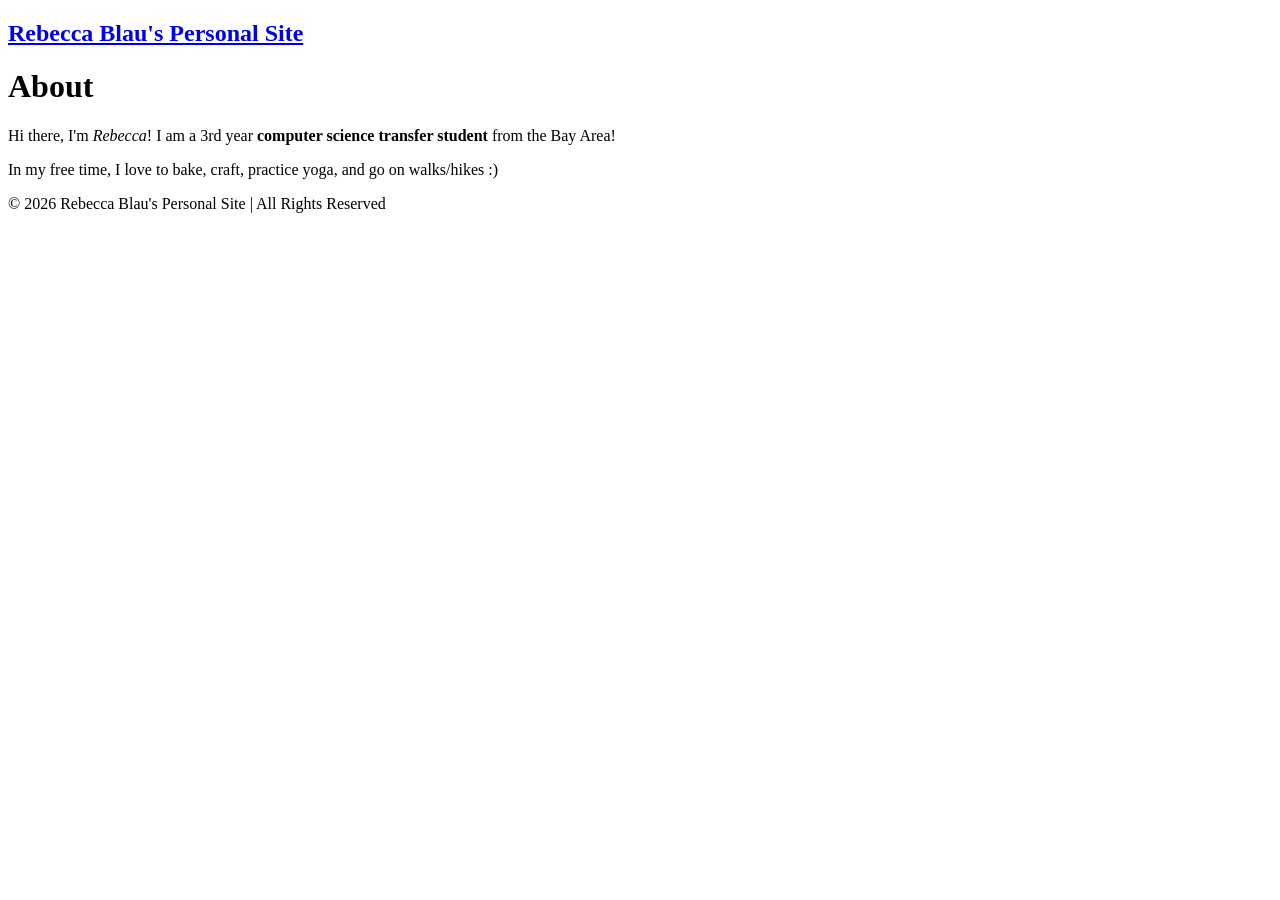
==== index.html @ 18f506b9 "feat: adding hyperlink to all html files" ====
<!doctype html>
<html>
  <head>
    <title>Rebecca's Personal Site</title>
  </head>
  <body>
    <nav class="navbar"><h1 class="logo"><a href="index.html">Rebecca Blau's Personal Site</a></h1></nav>
    <main>
      <h1 class="about-page">About</h1>
      <div class="about">
        <div class="about-image"></div>
        <div class="about-text">
          <p>
            Hi there, I'm <em>Rebecca</em>! I am a 3rd year
            <strong>computer science transfer student</strong> from the Bay
            Area!
          </p>
          <p>
            In my free time, I love to bake, craft, practice yoga, and go on
            walks/hikes :)
          </p>
        </div>
      </div>
    </main>
    <footer class="footer">© 2026 Rebecca Blau's Personal Site | All Rights Reserved</footer>
  </body>
</html>
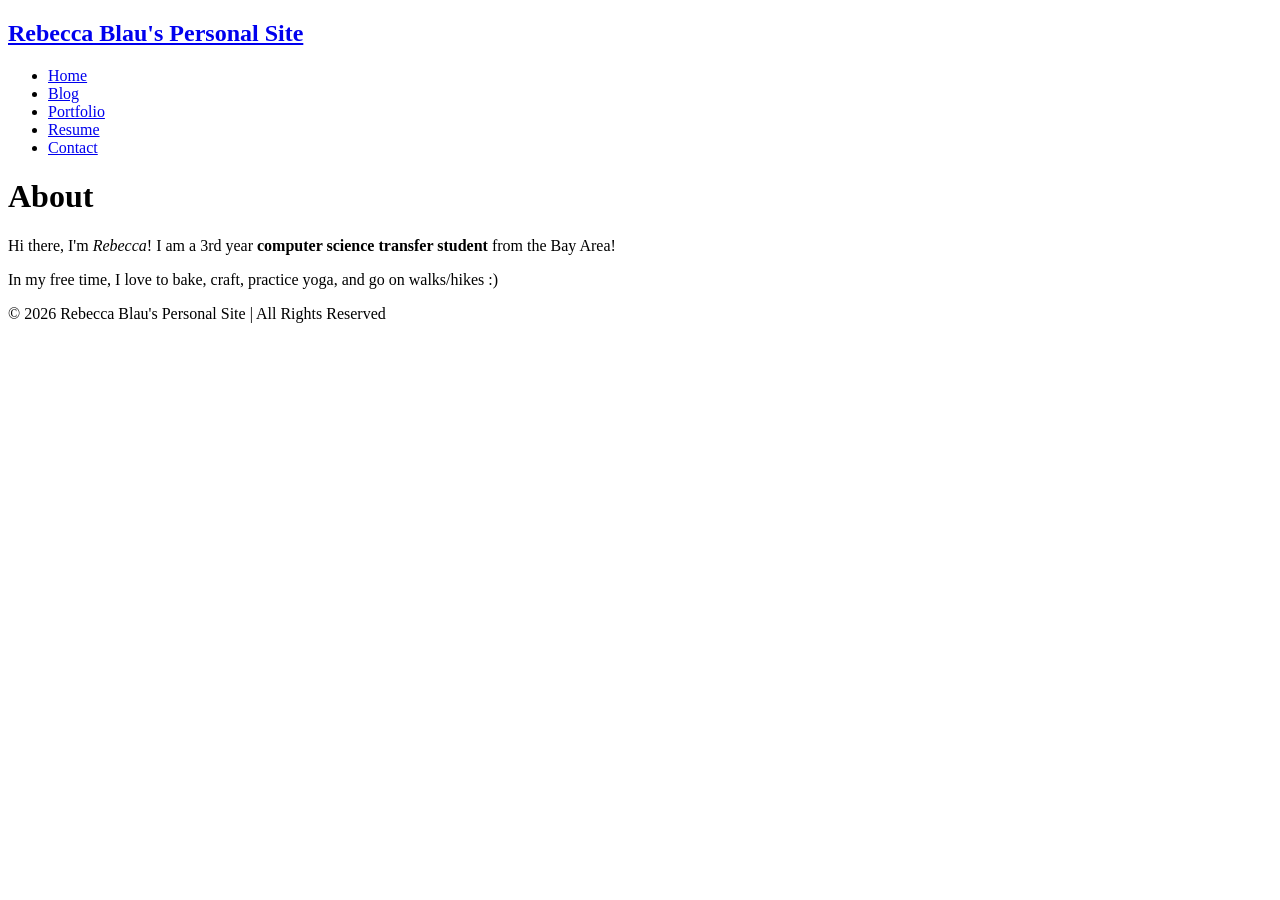
==== commit 4f0ec121: "feat: adding navbar to each html file" ====
--- a/index.html
+++ b/index.html
@@ -4,7 +4,18 @@
     <title>Rebecca's Personal Site</title>
   </head>
   <body>
-    <nav class="navbar"><h1 class="logo"><a href="index.html">Rebecca Blau's Personal Site</a></h1></nav>
+    <nav class="navbar">
+      <h1 class="logo">
+        <a href="index.html">Rebecca Blau's Personal Site</a>
+      </h1>
+      <ul class="nav-list">
+        <li><a href="index.html">Home</a></li>
+        <li><a href="blog.html">Blog</a></li>
+        <li><a href="portfolio.html">Portfolio</a></li>
+        <li><a href="resume.html">Resume</a></li>
+        <li><a href="contact.html">Contact</a></li>
+      </ul>
+    </nav>
     <main>
       <h1 class="about-page">About</h1>
       <div class="about">
@@ -22,6 +33,8 @@
         </div>
       </div>
     </main>
-    <footer class="footer">© 2026 Rebecca Blau's Personal Site | All Rights Reserved</footer>
+    <footer class="footer">
+      © 2026 Rebecca Blau's Personal Site | All Rights Reserved
+    </footer>
   </body>
 </html>
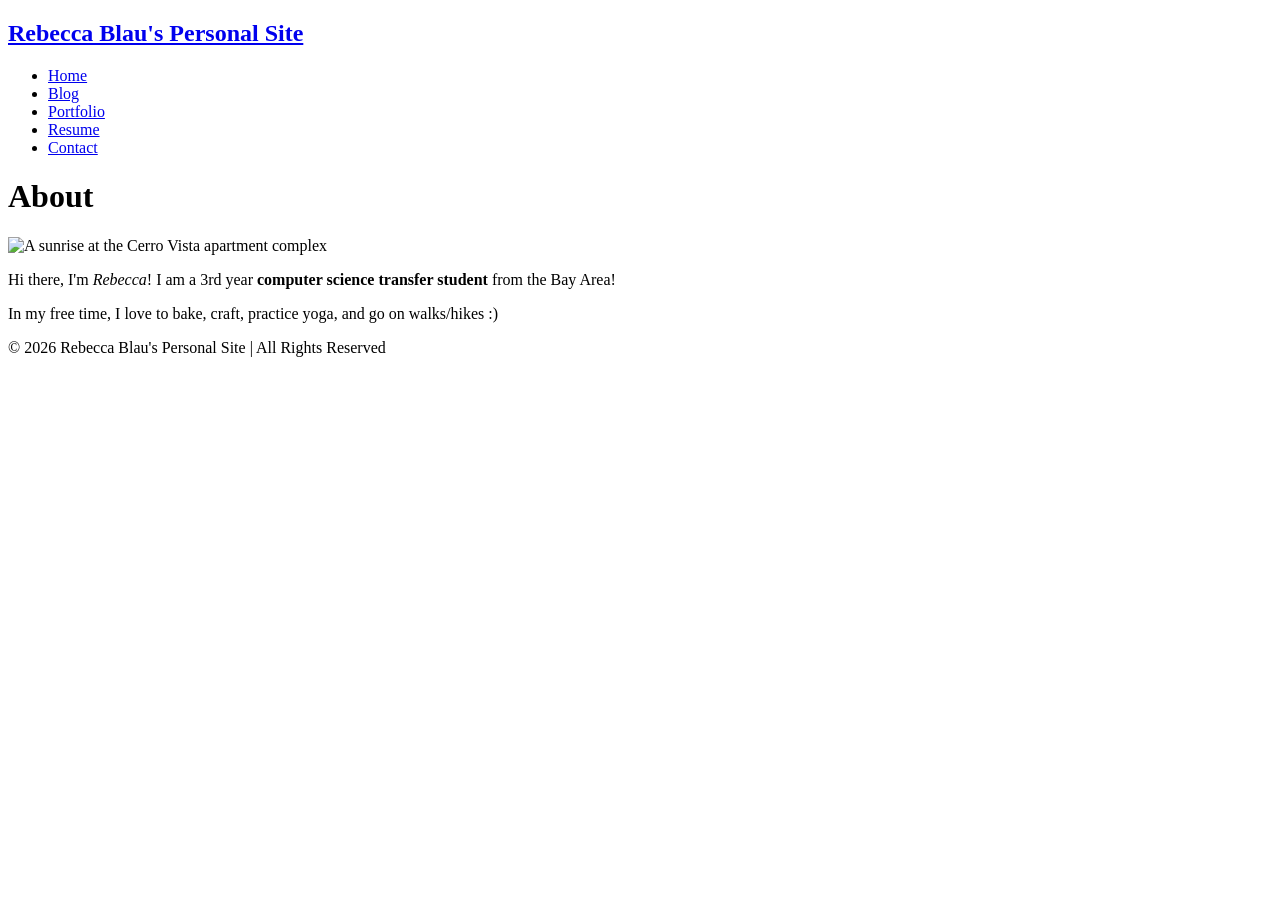
==== commit 6e4739de: "feat: adding image to index.html" ====
--- a/index.html
+++ b/index.html
@@ -19,7 +19,7 @@
     <main>
       <h1 class="about-page">About</h1>
       <div class="about">
-        <div class="about-image"></div>
+        <div class="about-image"><img src="cerroVisaSunrise.jpg" alt="A sunrise at the Cerro Vista apartment complex"></div>
         <div class="about-text">
           <p>
             Hi there, I'm <em>Rebecca</em>! I am a 3rd year
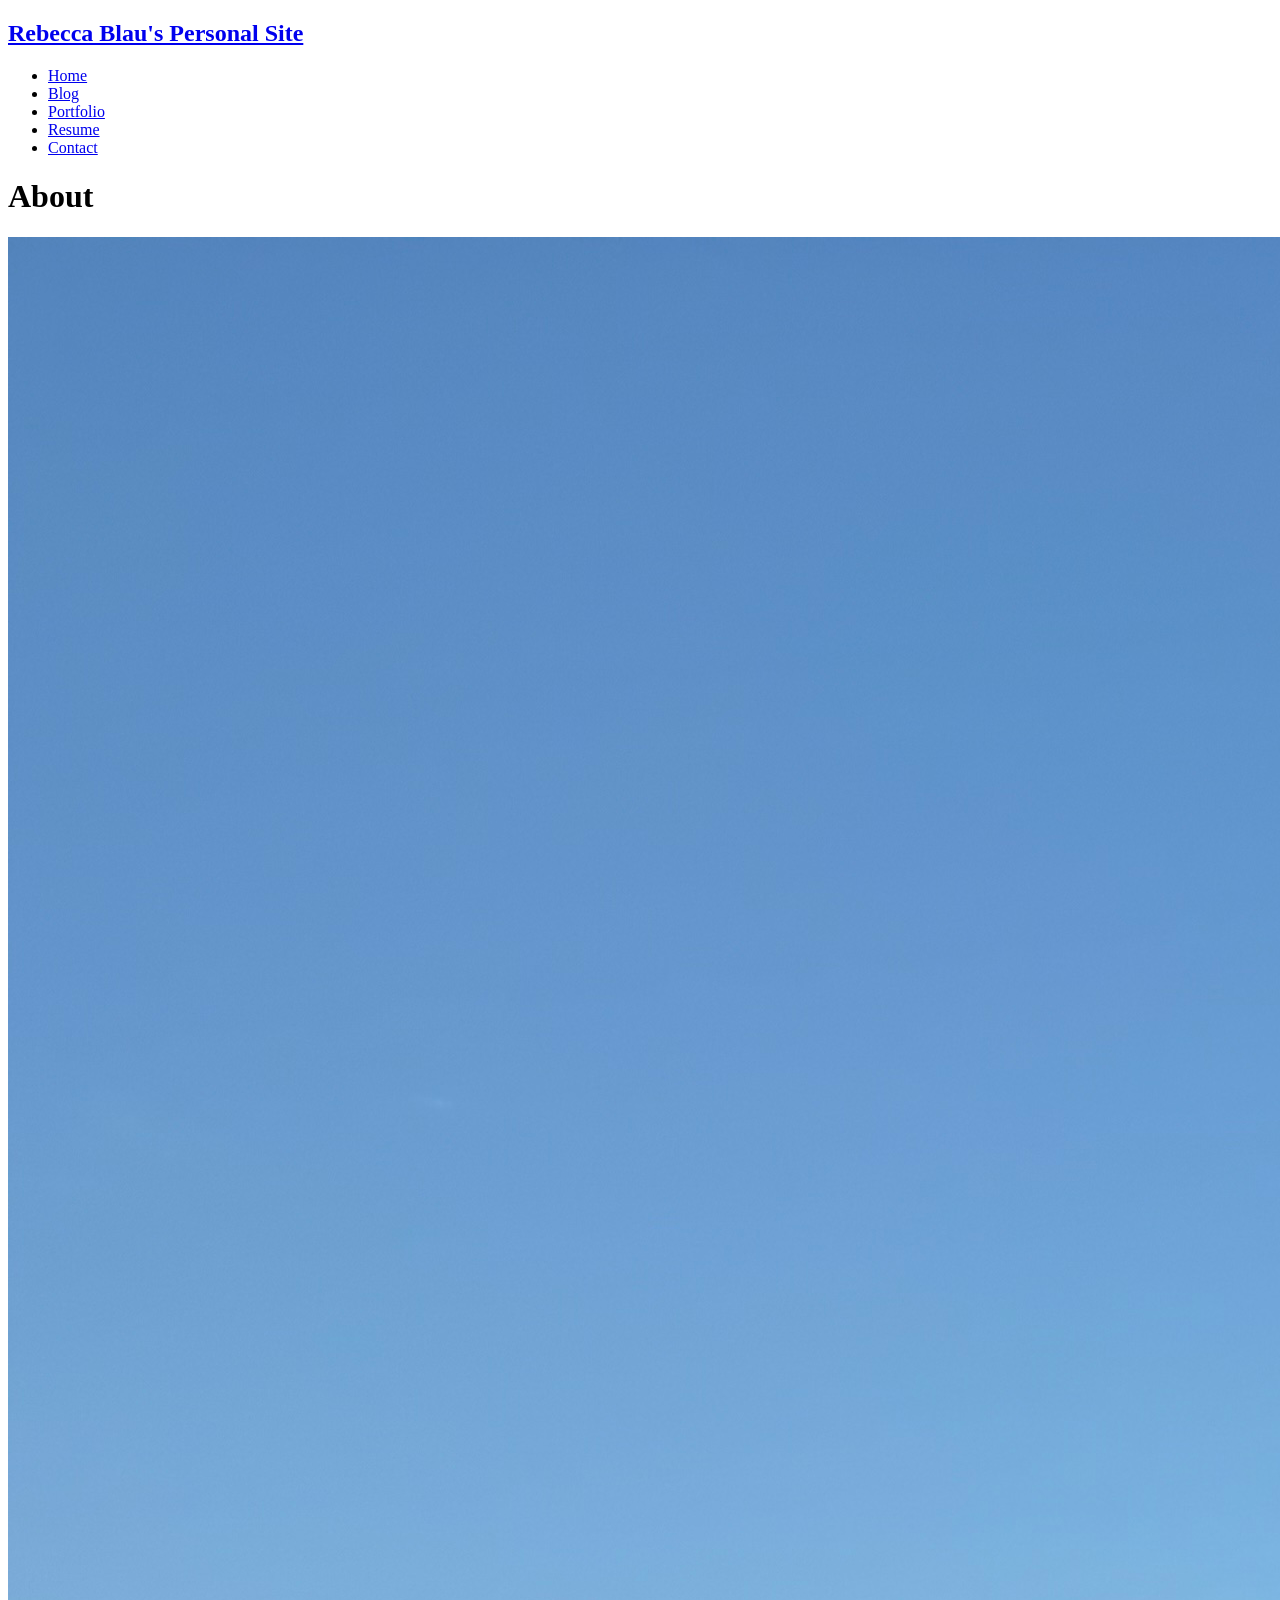
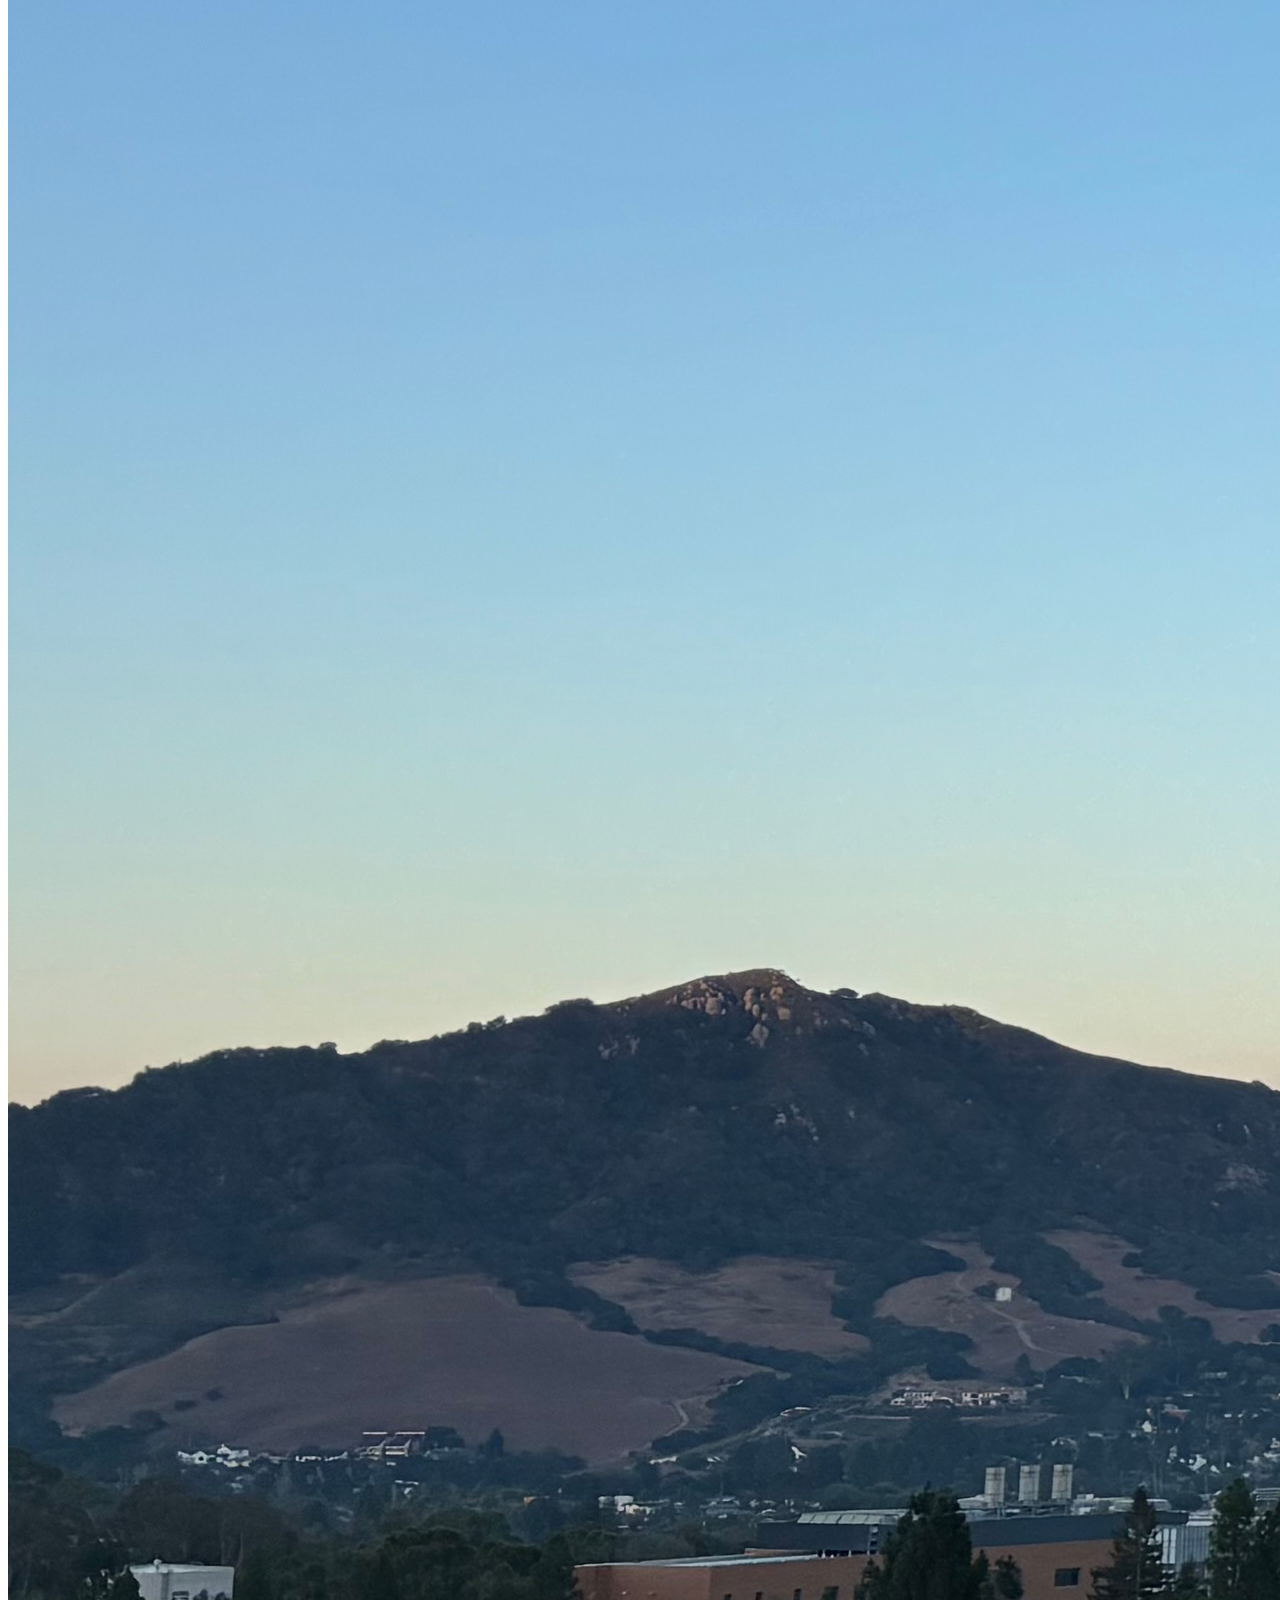
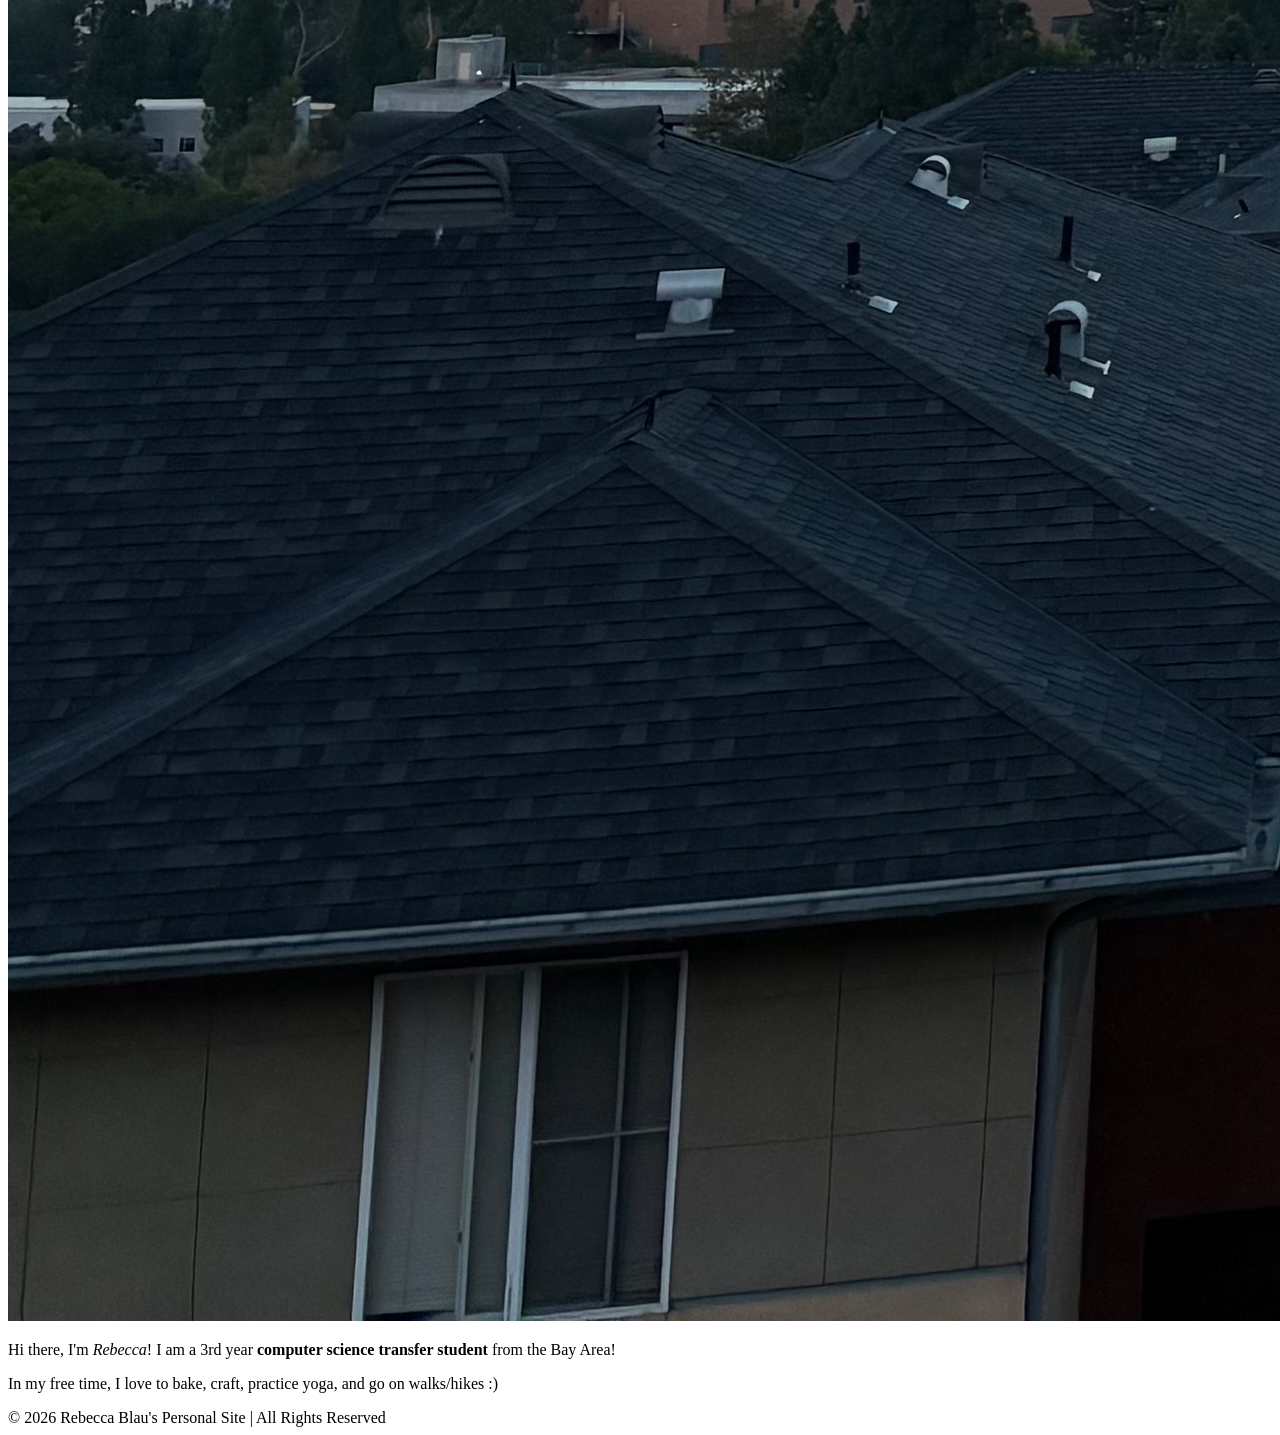
==== commit c510acda: "fix: changed pathname for image in index.html" ====
--- a/index.html
+++ b/index.html
@@ -19,7 +19,7 @@
     <main>
       <h1 class="about-page">About</h1>
       <div class="about">
-        <div class="about-image"><img src="cerroVisaSunrise.jpg" alt="A sunrise at the Cerro Vista apartment complex"></div>
+        <div class="about-image"><img src="cerroVistaSunrise.jpg" alt="A sunrise at the Cerro Vista apartment complex"></div>
         <div class="about-text">
           <p>
             Hi there, I'm <em>Rebecca</em>! I am a 3rd year
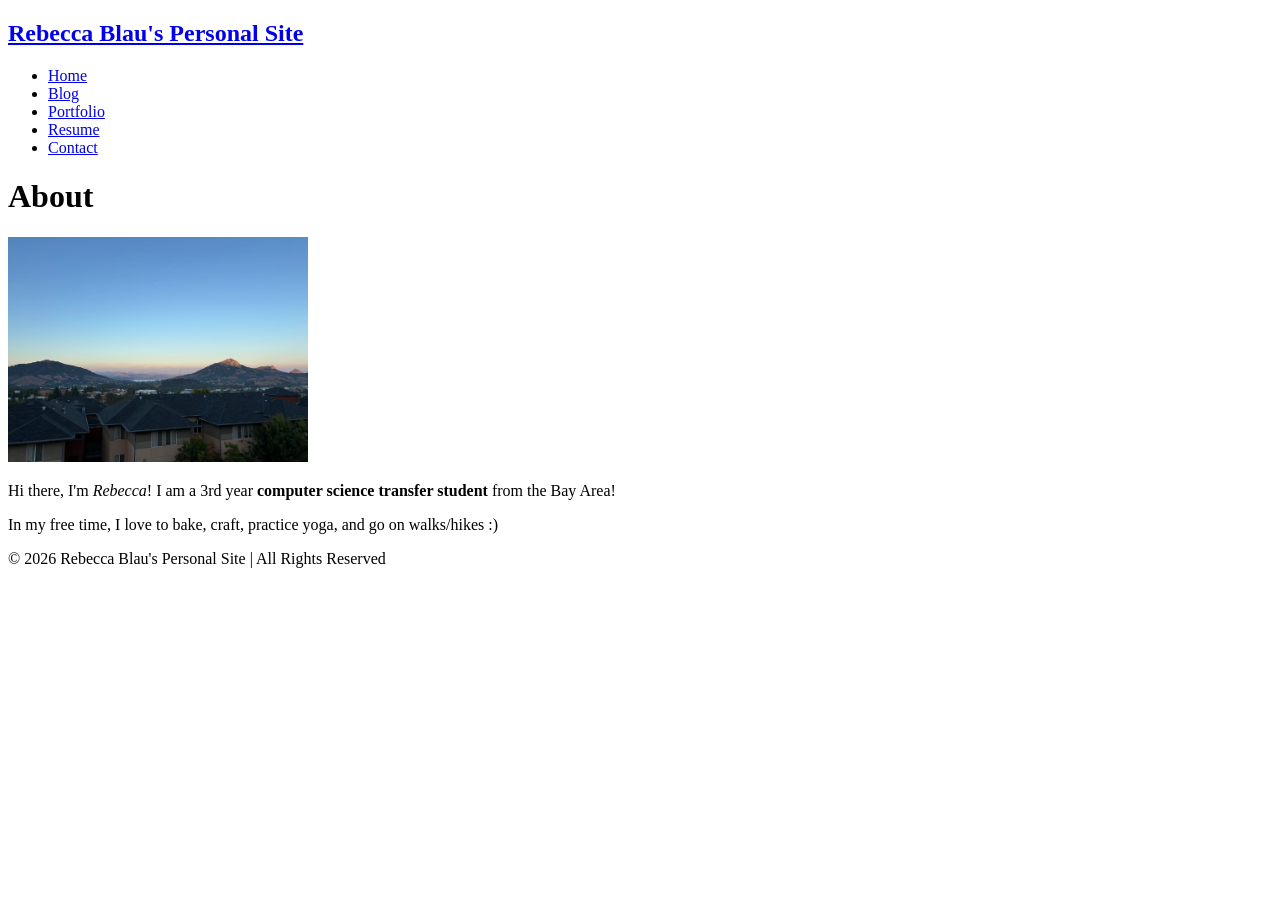
==== commit 4babfe74: "feat: added to portfolio" ====
--- a/index.html
+++ b/index.html
@@ -19,7 +19,7 @@
     <main>
       <h1 class="about-page">About</h1>
       <div class="about">
-        <div class="about-image"><img src="cerroVistaSunrise.jpg" alt="A sunrise at the Cerro Vista apartment complex"></div>
+        <div class="about-image"><img src="cerroVistaSunrise.jpg" alt="A sunrise at the Cerro Vista apartment complex" width="300px"></div>
         <div class="about-text">
           <p>
             Hi there, I'm <em>Rebecca</em>! I am a 3rd year
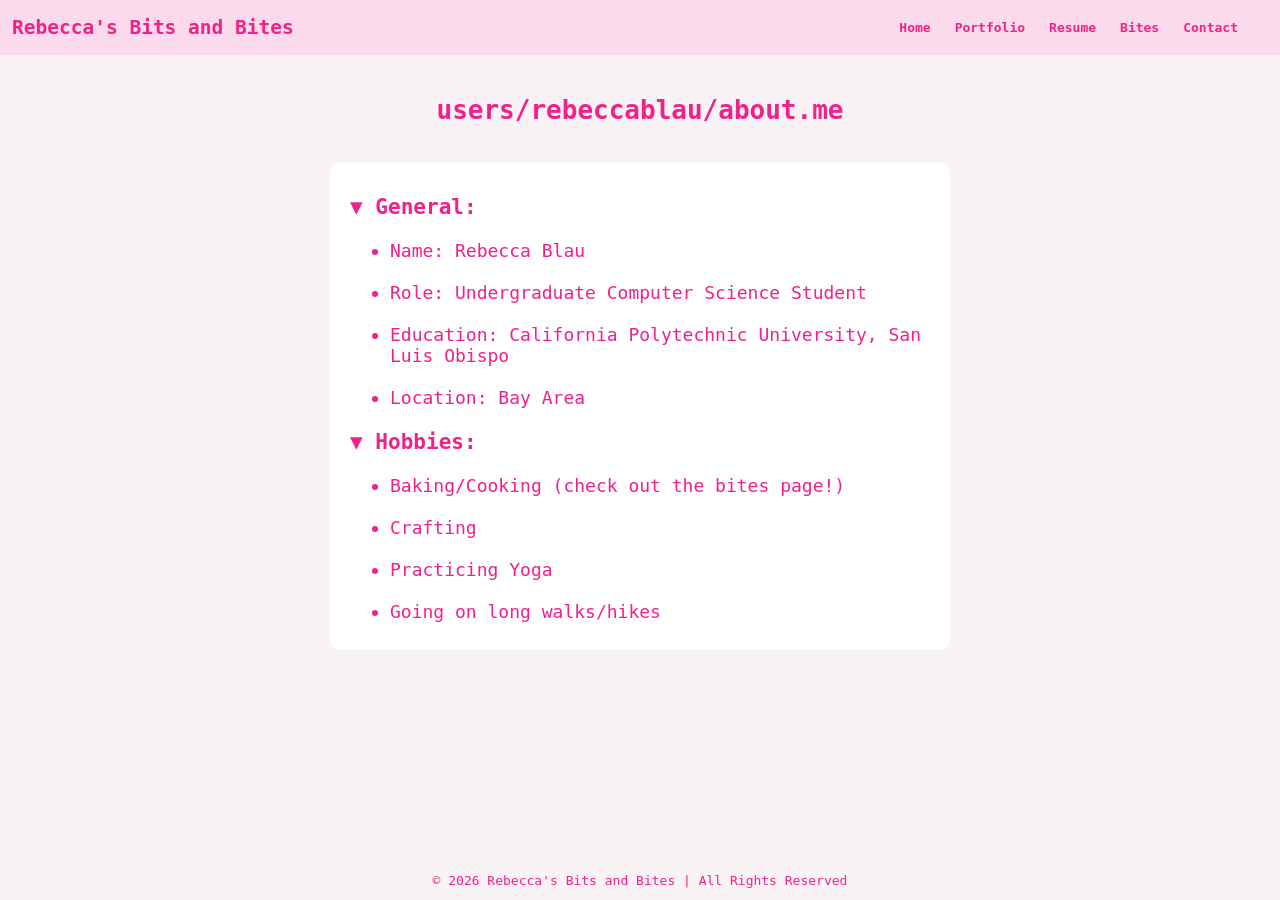
==== commit 6d51ff31: "feat: starting to style each html page" ====
--- a/index.html
+++ b/index.html
@@ -1,40 +1,45 @@
 <!doctype html>
 <html>
   <head>
-    <title>Rebecca's Personal Site</title>
+    <title>Rebecca's Bits and Bites</title>
+    <link rel="stylesheet" href="styles.css" />
   </head>
   <body>
     <nav class="navbar">
       <h1 class="logo">
-        <a href="index.html">Rebecca Blau's Personal Site</a>
+        <a href="index.html">Rebecca's Bits and Bites</a>
       </h1>
       <ul class="nav-list">
         <li><a href="index.html">Home</a></li>
-        <li><a href="blog.html">Blog</a></li>
         <li><a href="portfolio.html">Portfolio</a></li>
         <li><a href="resume.html">Resume</a></li>
+        <li><a href="blog.html">Bites</a></li>
         <li><a href="contact.html">Contact</a></li>
       </ul>
     </nav>
     <main>
-      <h1 class="about-page">About</h1>
+      <h1 class="about-page">users/rebeccablau/about.me</h1>
       <div class="about">
-        <div class="about-image"><img src="cerroVistaSunrise.jpg" alt="A sunrise at the Cerro Vista apartment complex" width="300px"></div>
         <div class="about-text">
-          <p>
-            Hi there, I'm <em>Rebecca</em>! I am a 3rd year
-            <strong>computer science transfer student</strong> from the Bay
-            Area!
-          </p>
-          <p>
-            In my free time, I love to bake, craft, practice yoga, and go on
-            walks/hikes :)
-          </p>
+          <h3>▼ General:</h3>
+          <ul>
+            <li>Name: Rebecca Blau</li><br>
+            <li>Role: Undergraduate Computer Science Student</li><br>
+            <li>Education: California Polytechnic University, San Luis Obispo</li><br>
+            <li>Location: Bay Area</li>
+          </ul>
+          <h3>▼ Hobbies:</h3>
+          <ul>
+            <li>Baking/Cooking (check out the bites page!)</li><br>
+            <li>Crafting</li><br>
+            <li>Practicing Yoga</li><br>
+            <li>Going on long walks/hikes</li>
+          </ul>
         </div>
       </div>
     </main>
     <footer class="footer">
-      © 2026 Rebecca Blau's Personal Site | All Rights Reserved
+      © 2026 Rebecca's Bits and Bites | All Rights Reserved
     </footer>
   </body>
 </html>
--- a/styles.css
+++ b/styles.css
@@ -0,0 +1,189 @@
+body {
+  background: rgb(249, 243, 246);
+  color: rgb(242, 32, 137);
+  min-height: 100vh;
+  padding: 0;
+  margin: 0;
+  font-family: monospace;
+  display: flex;
+  flex-direction: column;
+}
+
+main {
+  flex: 1;
+  padding-bottom: 40px;
+}
+
+a {
+  color: rgb(242, 32, 137);
+}
+
+a:visited {
+  color: rgb(208, 12, 110);
+}
+
+.navbar {
+  position: -webkit-sticky;
+  position: sticky;
+  top: 0;
+  width: 100%;
+  height: 7%;
+  z-index: 10;
+
+  display: flex;
+  justify-content: space-between;
+  align-items: center;
+  text-align: center;
+
+  background-color: rgb(251, 219, 235);
+  padding: 0px 0px;
+}
+
+.nav-list {
+  display: flex;
+  flex-direction: row;
+  position: relative;
+  right: 30px;
+  list-style: none;
+}
+
+.navbar a {
+  color: rgb(242, 32, 137);
+  font-weight: bold;
+  margin: 0 12px;
+  text-decoration: none;
+  font-family: monospace;
+}
+
+.navbar a:hover {
+  color: rgb(208, 12, 110);
+}
+
+.navbar a:active {
+  color: rgb(208, 12, 110);
+}
+
+/* ABOUT PAGE */
+
+.about {
+  display: flex;
+  flex-direction: column;
+  align-items: center;
+  padding: 20px;
+}
+
+.about-page {
+  text-align: center;
+  margin-top: 40px;
+}
+
+.about-image img {
+  width: 250px;
+  height: 250px;
+}
+
+.about-text {
+  width: 600px;
+  font-size: 18px;
+  background-color: white;
+  padding-left: 20px;
+  padding-top: 10px;
+  padding-bottom: 10px;
+  border-radius: 10px;
+}
+
+/* RESUME PAGE */
+
+.resume-page {
+  display: flex;
+  justify-content: center;
+  margin-top: 40px;
+  margin-bottom: 0px;
+}
+
+.resume {
+  display: flex;
+  flex-direction: column;
+  justify-content: center;
+  align-items: center;
+  gap: 40px;
+}
+
+.resume-details {
+  display: flex;
+  flex-direction: column;
+  justify-content: center;
+  background-color: white;
+  border-radius: 10px;
+  padding: 10px 20px;
+  width: 1000px;
+}
+
+.entry-info {
+  text-indent: 30px;
+}
+
+.course-list {
+  list-style-type: none;
+}
+
+/* CONTACT PAGE */
+
+.contact-page {
+    margin: 0px;
+}
+
+.contact {
+  margin-top: 40px;
+  display: flex;
+  flex-direction: column;
+  align-items: center;
+  justify-content: center;
+  gap: 40px;
+}
+
+.contact-info {
+  background-color: white;
+  padding: 20px;
+  border-radius: 10px;
+  font-size: 18px;
+}
+
+/* #contact-form {
+  font-size: 18px;
+}
+
+input,
+textarea {
+  border-radius: 7px;
+  border: none;
+  font-size: 18px;
+  padding: 10px;
+}
+
+button {
+  border-radius: 7px;
+  border: none;
+  background-color: white;
+  color: rgb(242, 32, 137);
+  font-family: monospace;
+  padding: 10px;
+}
+
+button:hover {
+  border-radius: 7px;
+  border: none;
+  background-color: rgb(242, 32, 137);
+  color: white;
+  font-family: monospace;
+  padding: 10px;
+} */
+
+.footer {
+  display: flex;
+  justify-content: center;
+  align-items: center;
+  color: rgb(242, 32, 137);
+  width: 100%;
+  height: 2.5rem;
+}
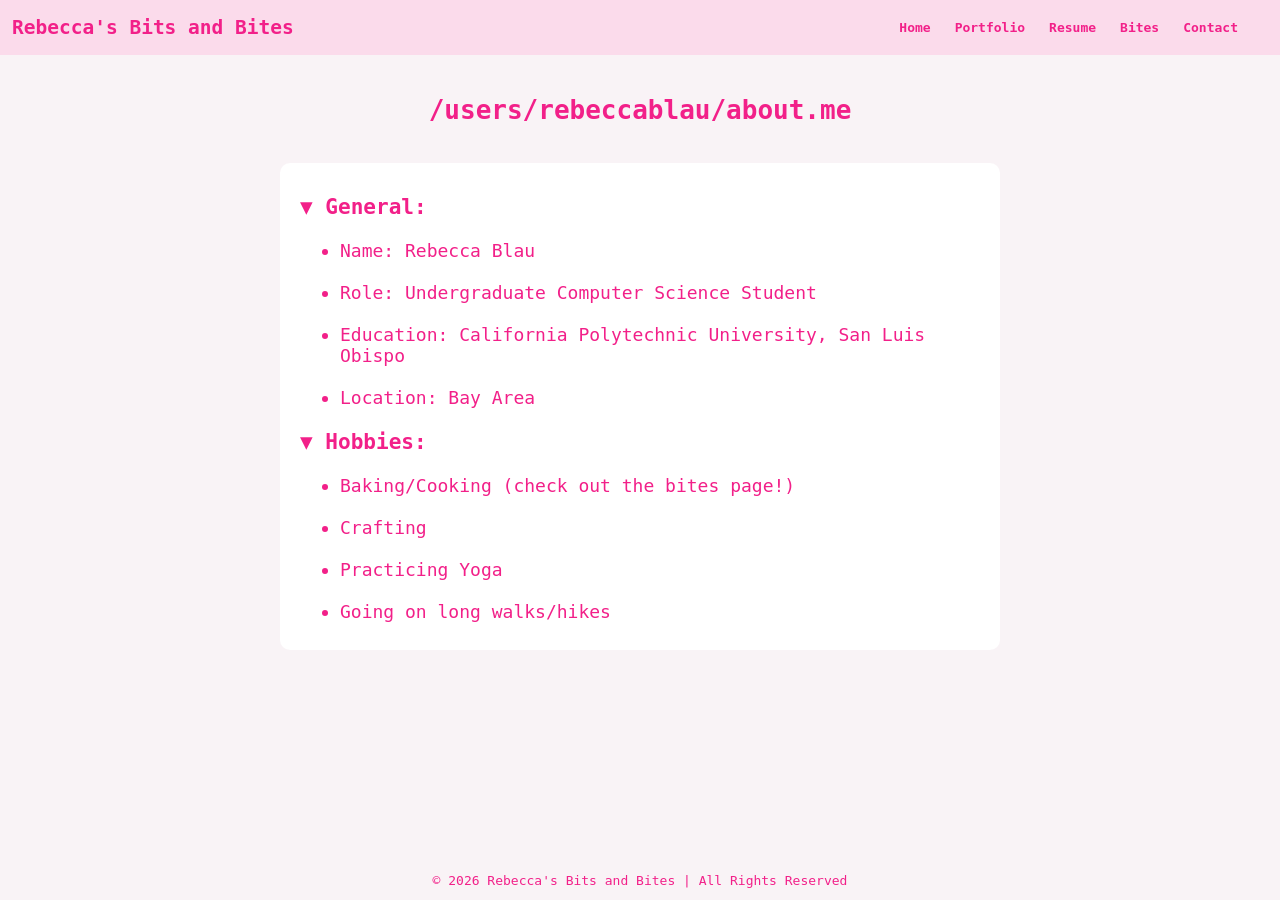
==== commit 126c5f1a: "feat: adding new photos and building the blog" ====
--- a/index.html
+++ b/index.html
@@ -18,7 +18,7 @@
       </ul>
     </nav>
     <main>
-      <h1 class="about-page">users/rebeccablau/about.me</h1>
+      <h1 class="about-page">/users/rebeccablau/about.me</h1>
       <div class="about">
         <div class="about-text">
           <h3>▼ General:</h3>
--- a/styles.css
+++ b/styles.css
@@ -83,7 +83,7 @@
 }
 
 .about-text {
-  width: 600px;
+  width: 700px;
   font-size: 18px;
   background-color: white;
   padding-left: 20px;
@@ -92,24 +92,24 @@
   border-radius: 10px;
 }
 
-/* RESUME PAGE */
-
-.resume-page {
+/* PORTFOLIO PAGE */
+
+.portfolio {
+  display: flex;
+  flex-direction: column;
+  justify-content: center;
+  align-items: center;
+  gap: 40px;
+}
+
+.portfolio-page {
   display: flex;
   justify-content: center;
   margin-top: 40px;
   margin-bottom: 0px;
 }
 
-.resume {
-  display: flex;
-  flex-direction: column;
-  justify-content: center;
-  align-items: center;
-  gap: 40px;
-}
-
-.resume-details {
+.portfolio-details {
   display: flex;
   flex-direction: column;
   justify-content: center;
@@ -119,6 +119,38 @@
   width: 1000px;
 }
 
+li.entry-info {
+  text-indent: 0px;
+  list-style-type: none;
+}
+
+/* RESUME PAGE */
+
+.resume {
+  display: flex;
+  flex-direction: column;
+  justify-content: center;
+  align-items: center;
+  gap: 40px;
+}
+
+.resume-page {
+  display: flex;
+  justify-content: center;
+  margin-top: 40px;
+  margin-bottom: 0px;
+}
+
+.resume-details {
+  display: flex;
+  flex-direction: column;
+  justify-content: center;
+  background-color: white;
+  border-radius: 10px;
+  padding: 10px 20px;
+  width: 1000px;
+}
+
 .entry-info {
   text-indent: 30px;
 }
@@ -127,19 +159,58 @@
   list-style-type: none;
 }
 
+/* BLOG PAGE */
+
+.blog {
+  margin-top: 40px;
+  display: flex;
+  flex-direction: column;
+  align-items: center;
+  justify-content: center;
+  gap: 40px;
+}
+
+.blog-page {
+  margin: 0px;
+}
+
+.blog-content {
+    display: flex;
+    flex-direction: row;
+    gap: 50px;
+}
+
+.blog-post {
+    display: flex;
+    flex-direction: column;
+    justify-content: center;
+    background-color: white;
+    padding: 20px;
+    width: 300px;
+    border-radius: 10px;
+}
+
+.recipe {
+    margin-bottom: 0px;
+}
+
+.blog-post img {
+    height: 300px;
+}
+
 /* CONTACT PAGE */
 
+.contact {
+  margin-top: 40px;
+  display: flex;
+  flex-direction: column;
+  align-items: center;
+  justify-content: center;
+  gap: 40px;
+}
+
 .contact-page {
-    margin: 0px;
-}
-
-.contact {
-  margin-top: 40px;
-  display: flex;
-  flex-direction: column;
-  align-items: center;
-  justify-content: center;
-  gap: 40px;
+  margin: 0px;
 }
 
 .contact-info {
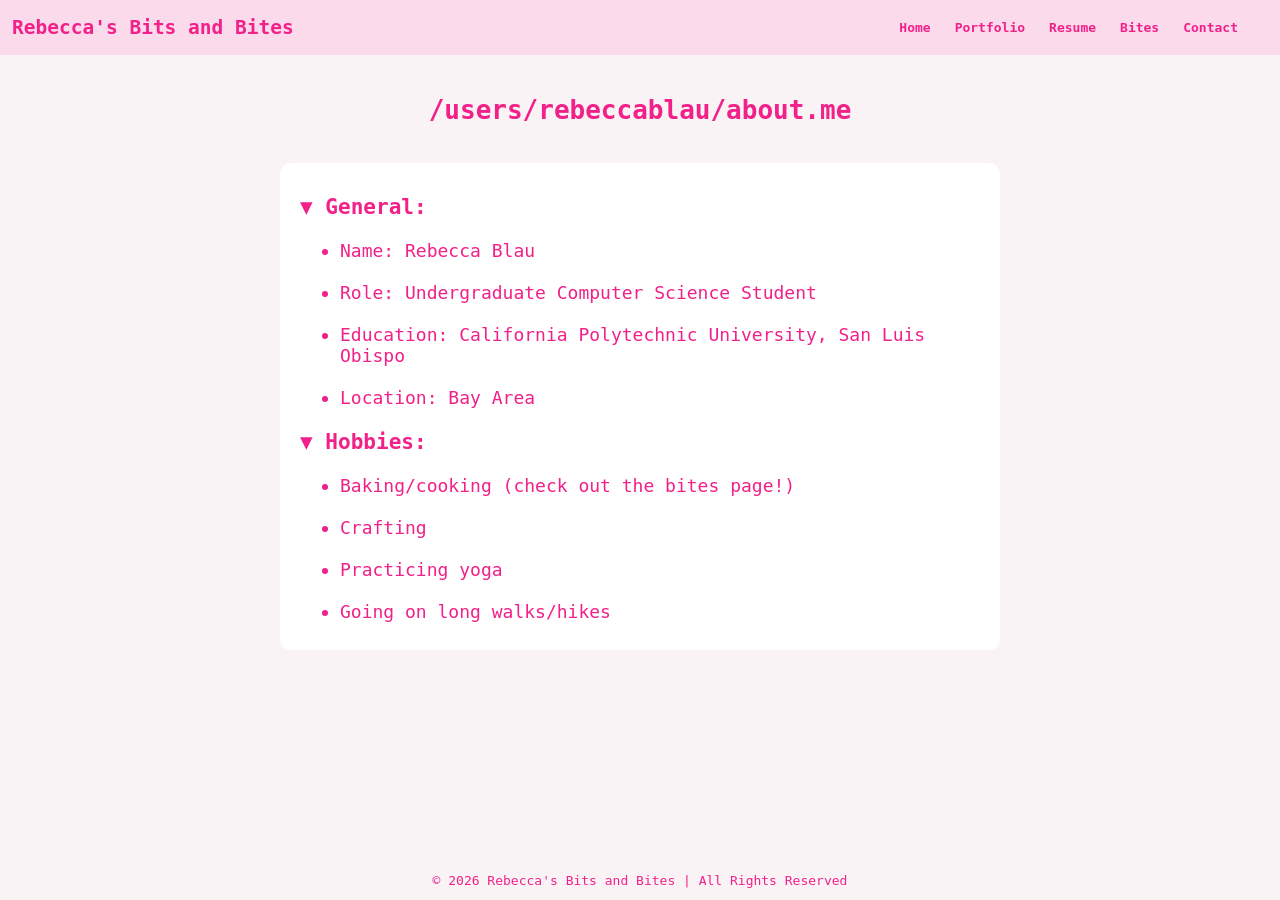
==== commit 8dddfe03: "feat: created images folder and made final edits to blog page" ====
--- a/index.html
+++ b/index.html
@@ -30,9 +30,9 @@
           </ul>
           <h3>▼ Hobbies:</h3>
           <ul>
-            <li>Baking/Cooking (check out the bites page!)</li><br>
+            <li>Baking/cooking (check out the bites page!)</li><br>
             <li>Crafting</li><br>
-            <li>Practicing Yoga</li><br>
+            <li>Practicing yoga</li><br>
             <li>Going on long walks/hikes</li>
           </ul>
         </div>
--- a/styles.css
+++ b/styles.css
@@ -190,12 +190,17 @@
     border-radius: 10px;
 }
 
+.blog-post h2 {
+    margin-top: 0px;
+}
+
 .recipe {
     margin-bottom: 0px;
 }
 
 .blog-post img {
     height: 300px;
+    border-radius: 5px;
 }
 
 /* CONTACT PAGE */
